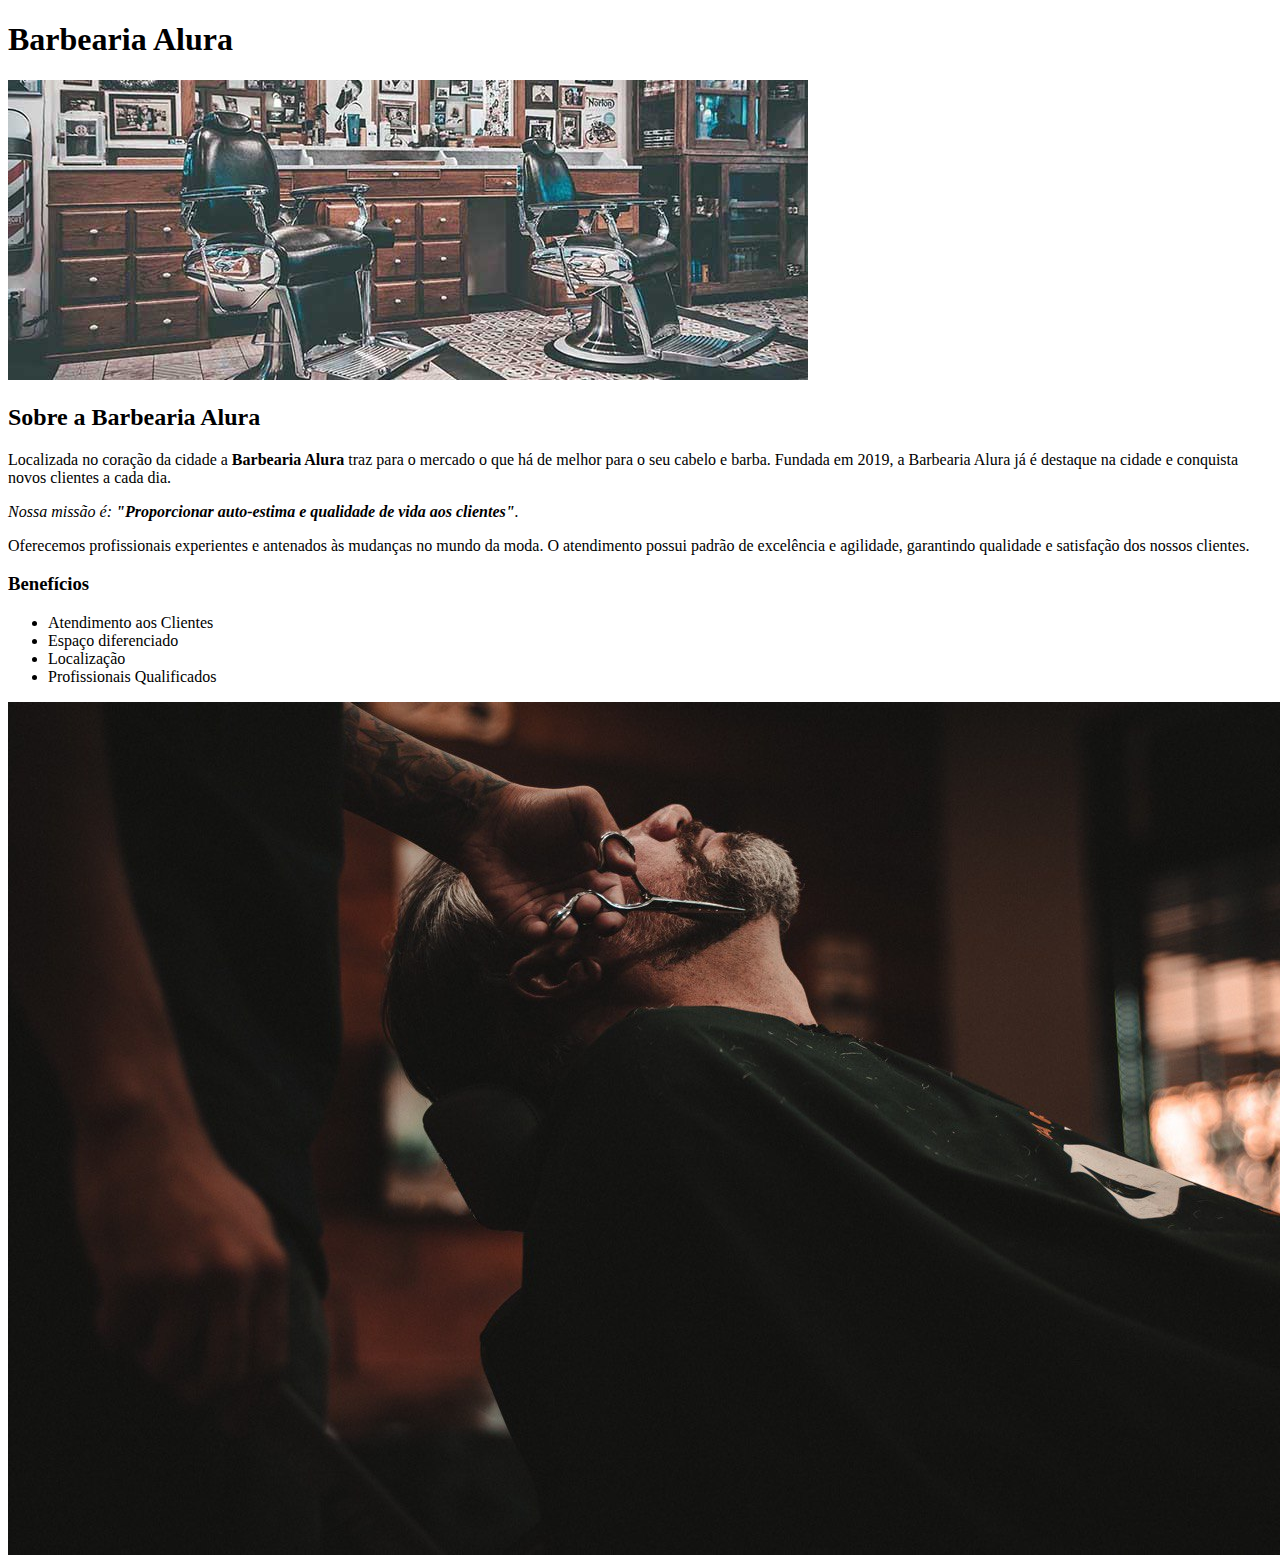
==== index.html @ f395a930 "Criação da index" ====
<!DOCTYPE html>
<html lang="pt-br">
	<head>
		<meta charset="UTF-8">
		<title>Barbearia Alura</title>
		<link rel="stylesheet" href="css/style.css">
	</head>

	<body>
		<header>
			<h1 class="titulo-principal">Barbearia Alura</h1>
		</header>
		<img id="banner" src="imagens/banner.jpg">
		<div class="principal">
			<h2 class="titulo-centralizado">Sobre a Barbearia Alura</h2>
	 
			<p>Localizada no coração da cidade a <strong>Barbearia Alura</strong> traz para o mercado o que há de melhor para o seu cabelo e barba. Fundada em 2019, a Barbearia Alura já é destaque na cidade e conquista novos clientes a cada dia.</p>

			<p id="missao"><em>Nossa missão é: <strong>"Proporcionar auto-estima e qualidade de vida aos clientes"</strong>.</em></p>

			<p>Oferecemos profissionais experientes e antenados às mudanças no mundo da moda. O atendimento possui padrão de excelência e agilidade, garantindo qualidade e satisfação dos nossos clientes.</p>
		</div>

		<div class="beneficios">
			<h3 class="titulo-centralizado">Benefícios</h3>

			<ul>
				<li class="itens">Atendimento aos Clientes</li>
				<li class="itens">Espaço diferenciado</li>
				<li class="itens">Localização</li>
				<li class="itens">Profissionais Qualificados</li>
			</ul>

			<img src="imagens/beneficios.jpg" class="imagembeneficios">
		</div>
	</body>
</html>
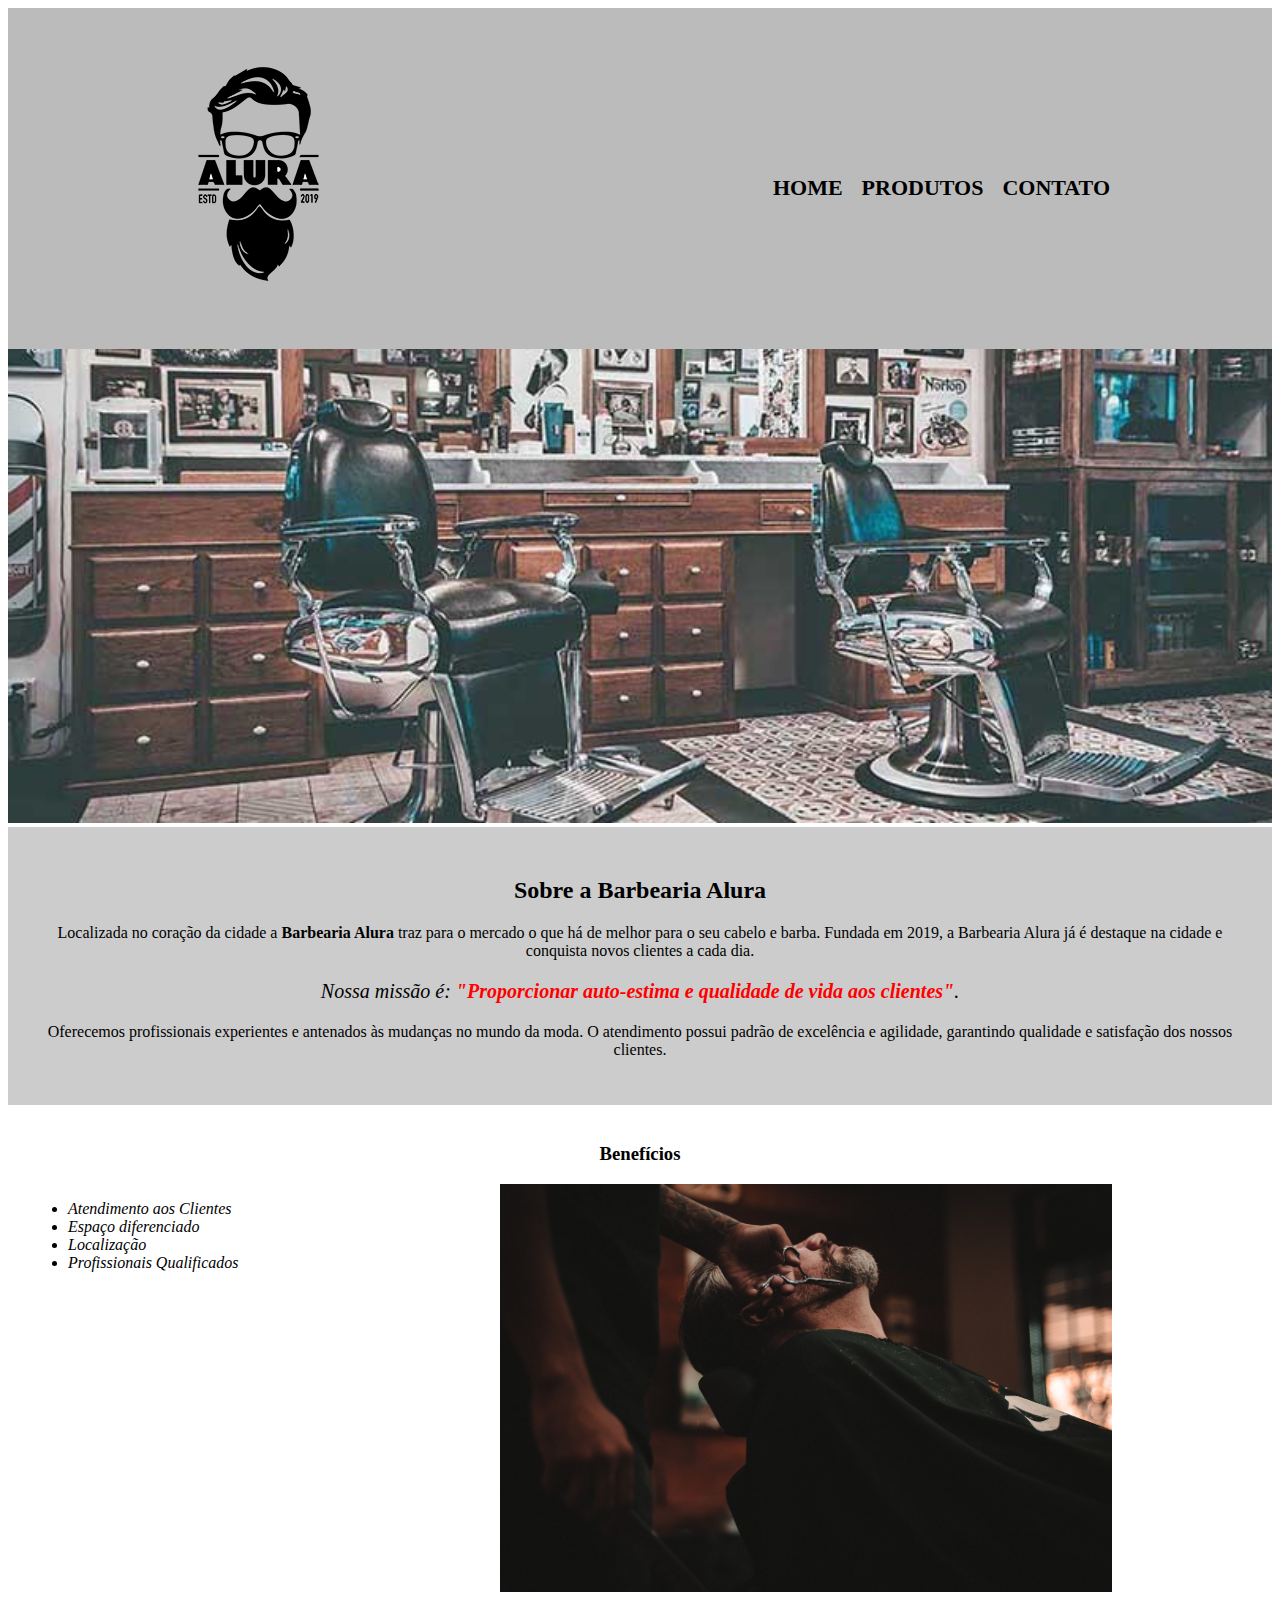
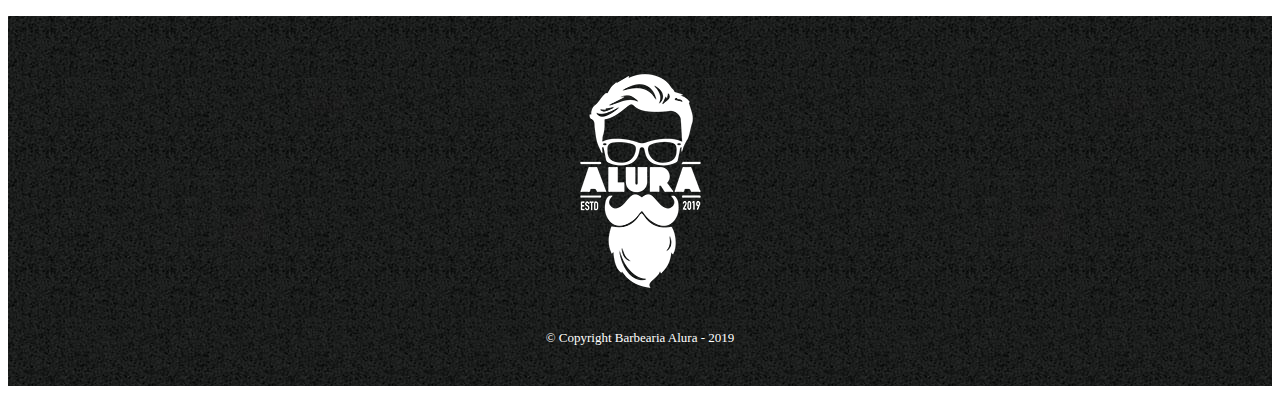
==== commit 4b0afa72: "Changes" ====
--- a/index.html
+++ b/index.html
@@ -3,35 +3,56 @@
 	<head>
 		<meta charset="UTF-8">
 		<title>Barbearia Alura</title>
+
+
 		<link rel="stylesheet" href="css/style.css">
 	</head>
 
 	<body>
 		<header>
-			<h1 class="titulo-principal">Barbearia Alura</h1>
+			<div class="caixa">
+				<h1><img src="imagens/logo.png"></h1>
+
+				<nav>
+					<ul>
+						<li><a href="index.html">Home</a></li>
+						<li><a href="produtos.html">Produtos</a></li>
+						<li><a href="contato.html">Contato</a></li>
+					</ul>
+				</nav>
+			</div>
+
 		</header>
-		<img id="banner" src="imagens/banner.jpg">
-		<div class="principal">
-			<h2 class="titulo-centralizado">Sobre a Barbearia Alura</h2>
-	 
-			<p>Localizada no coração da cidade a <strong>Barbearia Alura</strong> traz para o mercado o que há de melhor para o seu cabelo e barba. Fundada em 2019, a Barbearia Alura já é destaque na cidade e conquista novos clientes a cada dia.</p>
+		<main>
+			<img id="banner" src="imagens/banner.jpg">
+			<div class="principal">
+				<h2 class="titulo-centralizado">Sobre a Barbearia Alura</h2>
+		 
+				<p>Localizada no coração da cidade a <strong>Barbearia Alura</strong> traz para o mercado o que há de melhor para o seu cabelo e barba. Fundada em 2019, a Barbearia Alura já é destaque na cidade e conquista novos clientes a cada dia.</p>
 
-			<p id="missao"><em>Nossa missão é: <strong>"Proporcionar auto-estima e qualidade de vida aos clientes"</strong>.</em></p>
+				<p id="missao"><em>Nossa missão é: <strong>"Proporcionar auto-estima e qualidade de vida aos clientes"</strong>.</em></p>
 
-			<p>Oferecemos profissionais experientes e antenados às mudanças no mundo da moda. O atendimento possui padrão de excelência e agilidade, garantindo qualidade e satisfação dos nossos clientes.</p>
-		</div>
+				<p>Oferecemos profissionais experientes e antenados às mudanças no mundo da moda. O atendimento possui padrão de excelência e agilidade, garantindo qualidade e satisfação dos nossos clientes.</p>
+			</div>
 
-		<div class="beneficios">
-			<h3 class="titulo-centralizado">Benefícios</h3>
+			<div class="beneficios">
+				<h3 class="titulo-centralizado">Benefícios</h3>
 
-			<ul>
-				<li class="itens">Atendimento aos Clientes</li>
-				<li class="itens">Espaço diferenciado</li>
-				<li class="itens">Localização</li>
-				<li class="itens">Profissionais Qualificados</li>
-			</ul>
+				<ul class="itens-beneficios">
+					<li class="itens">Atendimento aos Clientes</li>
+					<li class="itens">Espaço diferenciado</li>
+					<li class="itens">Localização</li>
+					<li class="itens">Profissionais Qualificados</li>
+				</ul>
 
-			<img src="imagens/beneficios.jpg" class="imagembeneficios">
-		</div>
+				<img src="imagens/beneficios.jpg" class="imagembeneficios">
+			</div>
+		</main>
+		<footer>
+			
+			<img src="imagens/logo-branco.png">
+			<p class="copyright">&copy; Copyright Barbearia Alura - 2019</p>
+
+		</footer>
 	</body>
 </html>--- a/css/style.css
+++ b/css/style.css
@@ -0,0 +1,92 @@
+header {
+	background: #BBBBBB;
+	padding: 20px 0;
+}
+
+#banner {
+	width:100%;
+}
+
+.principal{
+	background: #CCCCCC;
+	padding: 30px;
+}
+
+
+.titulo-centralizado {
+	text-align: center
+}
+
+.caixa {
+	position: relative;
+	width: 940px;
+	margin: 0 auto;
+}
+
+nav {
+	position: absolute;
+	top: 110px;
+	right: 0;
+}
+
+nav li {
+	display: inline;
+	margin: 0 0 0 15px;
+}
+
+nav a {
+	text-transform: uppercase;
+	color: #000000;
+	font-weight: bold;
+	font-size: 22px;
+	text-decoration: none;
+}
+
+nav a:hover {
+	color: #C78C19;
+	text-decoration: underline;
+}
+
+p {
+	text-align: center;
+}
+
+#missao {
+	font-size: 20px
+}
+
+em strong {
+	color: #FF0000;
+}
+
+.itens {
+	font-style: italic
+}
+
+.beneficios {
+	background: #FFFFFF;
+	padding: 20px;
+}
+
+.itens-beneficios {
+	display: inline-block;
+	vertical-align: top;
+	width: 20%;
+	margin-right: 15%;
+}
+
+.imagembeneficios {
+	width: 50%;
+}
+
+footer {
+	text-align: center;
+	background: url(../imagens/bg.jpg);
+	padding: 40px 0;
+}
+
+.copyright {
+	color: #FFFFFF;
+	font-size: 13px;
+	margin: 20px 0 0;
+}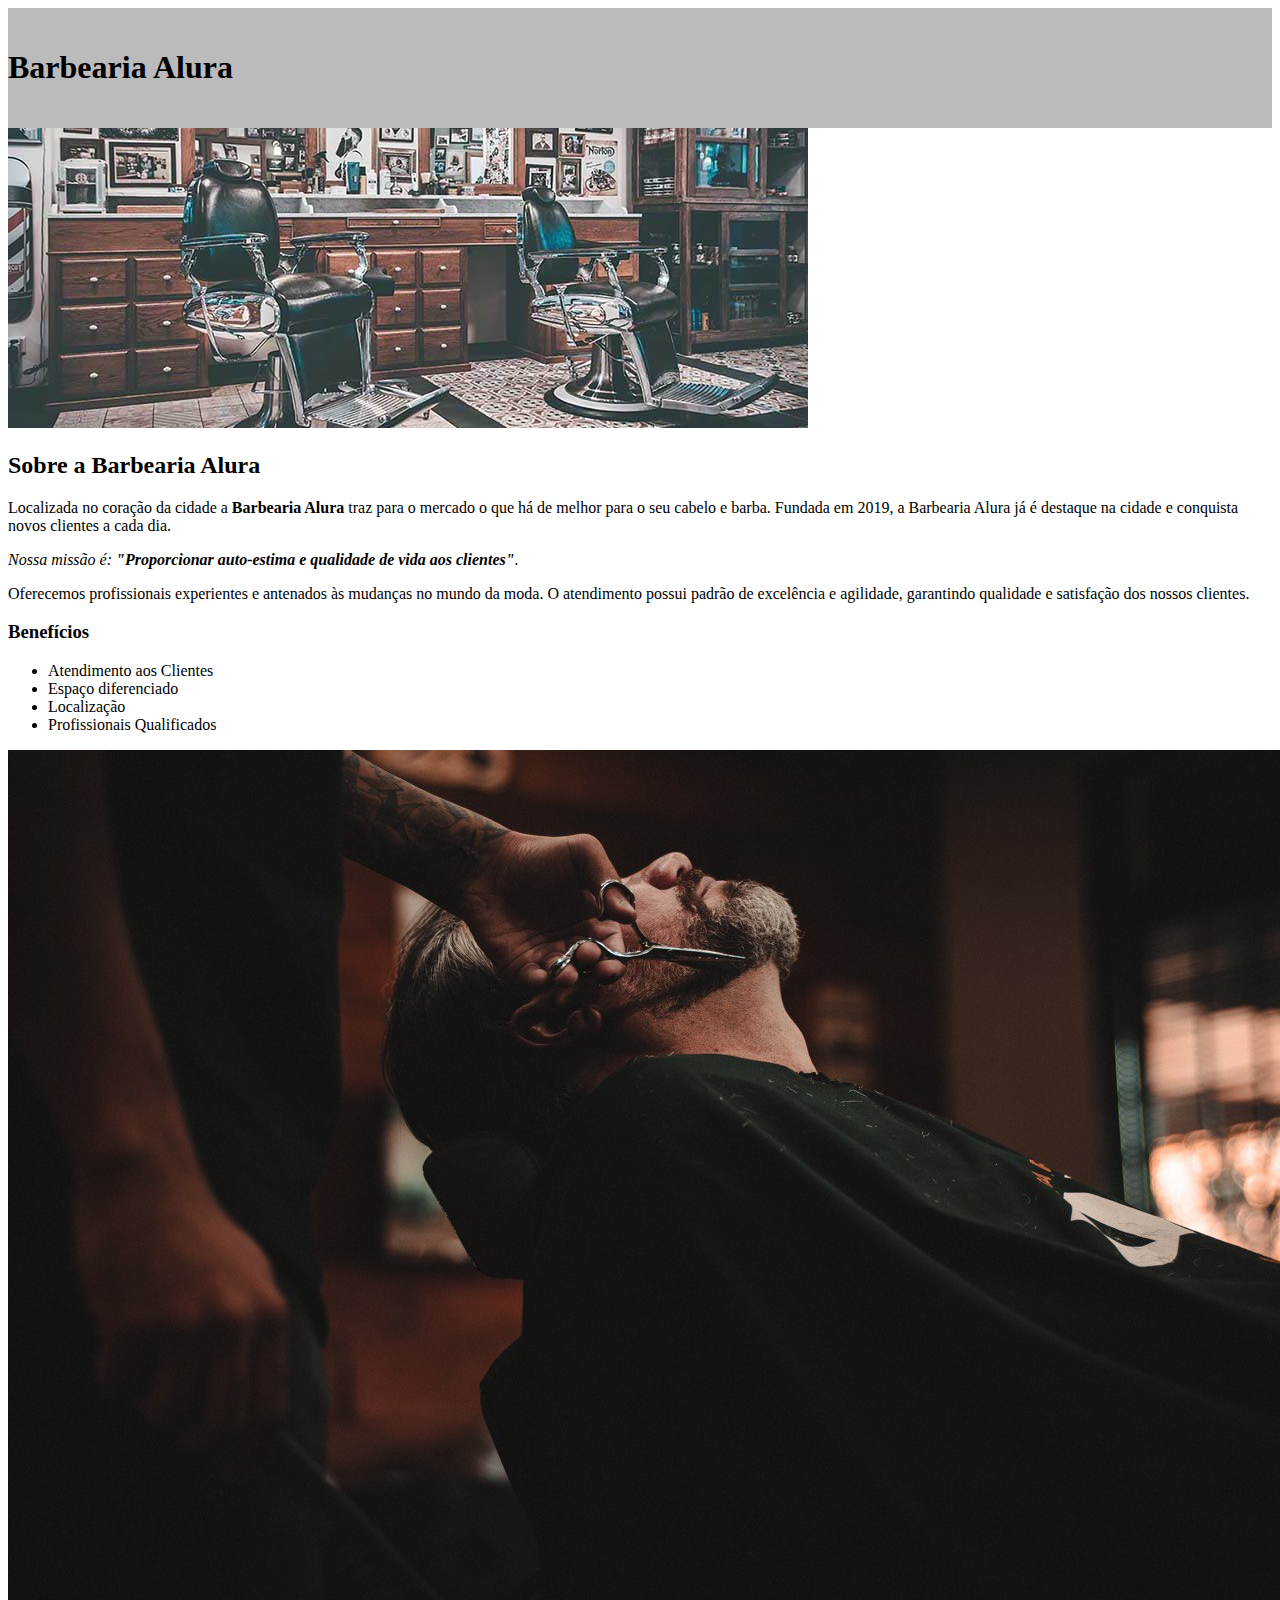
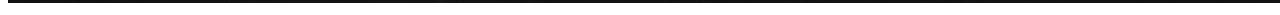
==== commit 6be18690: "Changes" ====
--- a/index.html
+++ b/index.html
@@ -3,56 +3,35 @@
 	<head>
 		<meta charset="UTF-8">
 		<title>Barbearia Alura</title>
-
-
 		<link rel="stylesheet" href="css/style.css">
 	</head>
 
 	<body>
 		<header>
-			<div class="caixa">
-				<h1><img src="imagens/logo.png"></h1>
+			<h1 class="titulo-principal">Barbearia Alura</h1>
+		</header>
+		<img id="banner" src="imagens/banner.jpg">
+		<div class="principal">
+			<h2 class="titulo-centralizado">Sobre a Barbearia Alura</h2>
+	 
+			<p>Localizada no coração da cidade a <strong>Barbearia Alura</strong> traz para o mercado o que há de melhor para o seu cabelo e barba. Fundada em 2019, a Barbearia Alura já é destaque na cidade e conquista novos clientes a cada dia.</p>
 
-				<nav>
-					<ul>
-						<li><a href="index.html">Home</a></li>
-						<li><a href="produtos.html">Produtos</a></li>
-						<li><a href="contato.html">Contato</a></li>
-					</ul>
-				</nav>
-			</div>
+			<p id="missao"><em>Nossa missão é: <strong>"Proporcionar auto-estima e qualidade de vida aos clientes"</strong>.</em></p>
 
-		</header>
-		<main>
-			<img id="banner" src="imagens/banner.jpg">
-			<div class="principal">
-				<h2 class="titulo-centralizado">Sobre a Barbearia Alura</h2>
-		 
-				<p>Localizada no coração da cidade a <strong>Barbearia Alura</strong> traz para o mercado o que há de melhor para o seu cabelo e barba. Fundada em 2019, a Barbearia Alura já é destaque na cidade e conquista novos clientes a cada dia.</p>
+			<p>Oferecemos profissionais experientes e antenados às mudanças no mundo da moda. O atendimento possui padrão de excelência e agilidade, garantindo qualidade e satisfação dos nossos clientes.</p>
+		</div>
 
-				<p id="missao"><em>Nossa missão é: <strong>"Proporcionar auto-estima e qualidade de vida aos clientes"</strong>.</em></p>
+		<div class="beneficios">
+			<h3 class="titulo-centralizado">Benefícios</h3>
 
-				<p>Oferecemos profissionais experientes e antenados às mudanças no mundo da moda. O atendimento possui padrão de excelência e agilidade, garantindo qualidade e satisfação dos nossos clientes.</p>
-			</div>
+			<ul>
+				<li class="itens">Atendimento aos Clientes</li>
+				<li class="itens">Espaço diferenciado</li>
+				<li class="itens">Localização</li>
+				<li class="itens">Profissionais Qualificados</li>
+			</ul>
 
-			<div class="beneficios">
-				<h3 class="titulo-centralizado">Benefícios</h3>
-
-				<ul class="itens-beneficios">
-					<li class="itens">Atendimento aos Clientes</li>
-					<li class="itens">Espaço diferenciado</li>
-					<li class="itens">Localização</li>
-					<li class="itens">Profissionais Qualificados</li>
-				</ul>
-
-				<img src="imagens/beneficios.jpg" class="imagembeneficios">
-			</div>
-		</main>
-		<footer>
-			
-			<img src="imagens/logo-branco.png">
-			<p class="copyright">&copy; Copyright Barbearia Alura - 2019</p>
-
-		</footer>
+			<img src="imagens/beneficios.jpg" class="imagembeneficios">
+		</div>
 	</body>
 </html>--- a/css/style.css
+++ b/css/style.css
@@ -1,20 +1,6 @@
 header {
 	background: #BBBBBB;
 	padding: 20px 0;
-}
-
-#banner {
-	width:100%;
-}
-
-.principal{
-	background: #CCCCCC;
-	padding: 30px;
-}
-
-
-.titulo-centralizado {
-	text-align: center
 }
 
 .caixa {
@@ -42,41 +28,58 @@
 	text-decoration: none;
 }
 
+
 nav a:hover {
 	color: #C78C19;
 	text-decoration: underline;
 }
 
-p {
-	text-align: center;
+
+.produtos {
+	width: 940px;
+	margin: 0 auto;
+	padding: 50px 0;
 }
 
-#missao {
-	font-size: 20px
+.produtos li {
+	display: inline-block;
+	text-align: center;
+	width: 30%;
+	vertical-align: top;
+	margin: 0 1.5%;
+	padding: 30px 20px;
+	box-sizing: border-box;
+	border: 2px solid #000000;
+	border-radius: 10px;
 }
 
-em strong {
-	color: #FF0000;
+
+.produtos li:hover {
+	border-color: #C78C19;
 }
 
-.itens {
-	font-style: italic
+.produtos li:active {
+	border-color: #088C19;
+}
+.produtos li:hover h2{
+	font-size: 34px;
 }
 
-.beneficios {
-	background: #FFFFFF;
-	padding: 20px;
+
+
+.produtos h2 {
+	font-size: 30px;
+	font-weight: bold;
 }
 
-.itens-beneficios {
-	display: inline-block;
-	vertical-align: top;
-	width: 20%;
-	margin-right: 15%;
+.produto-descricao{
+	font-size: 18px;
 }
 
-.imagembeneficios {
-	width: 50%;
+.produto-preco {
+	font-size: 22px;
+	font-weight: bold;
+	margin-top: 10px;
 }
 
 footer {
@@ -89,4 +92,63 @@
 	color: #FFFFFF;
 	font-size: 13px;
 	margin: 20px 0 0;
+}
+
+main {
+    width: 940px;
+    margin: 0 auto;
+}
+
+form {
+    margin: 40px 0;
+}
+
+form label, form legend {
+    display:block;
+    font-size: 20px;
+    margin: 0 0 10px;
+}
+
+.input-padrao {
+    display: block;
+    margin: 0 0 20px;
+    padding: 10px 25px;
+    width: 50%;
+}
+
+.checkbox {
+	margin: 20px 0;
+}
+
+.enviar {
+	width: 40%;
+	padding: 15px 0;
+	background: orange;
+	color: white;
+	font-weight: bold;
+	font-size: 18px;
+	border: none;
+	border-radius: 5px;
+	transition: 1s all;
+	cursor: pointer;
+}
+
+.enviar:hover {
+	background: darkorange;
+	transform: scale(1.2);
+}
+
+table {
+	margin: 20px 0 40px;
+}
+
+thead {
+	background: #555555;
+	color: white;
+	font-weight: bold;
+}
+
+td, th {
+	border: 1px solid #000000;
+	padding: 8px 15px;
 }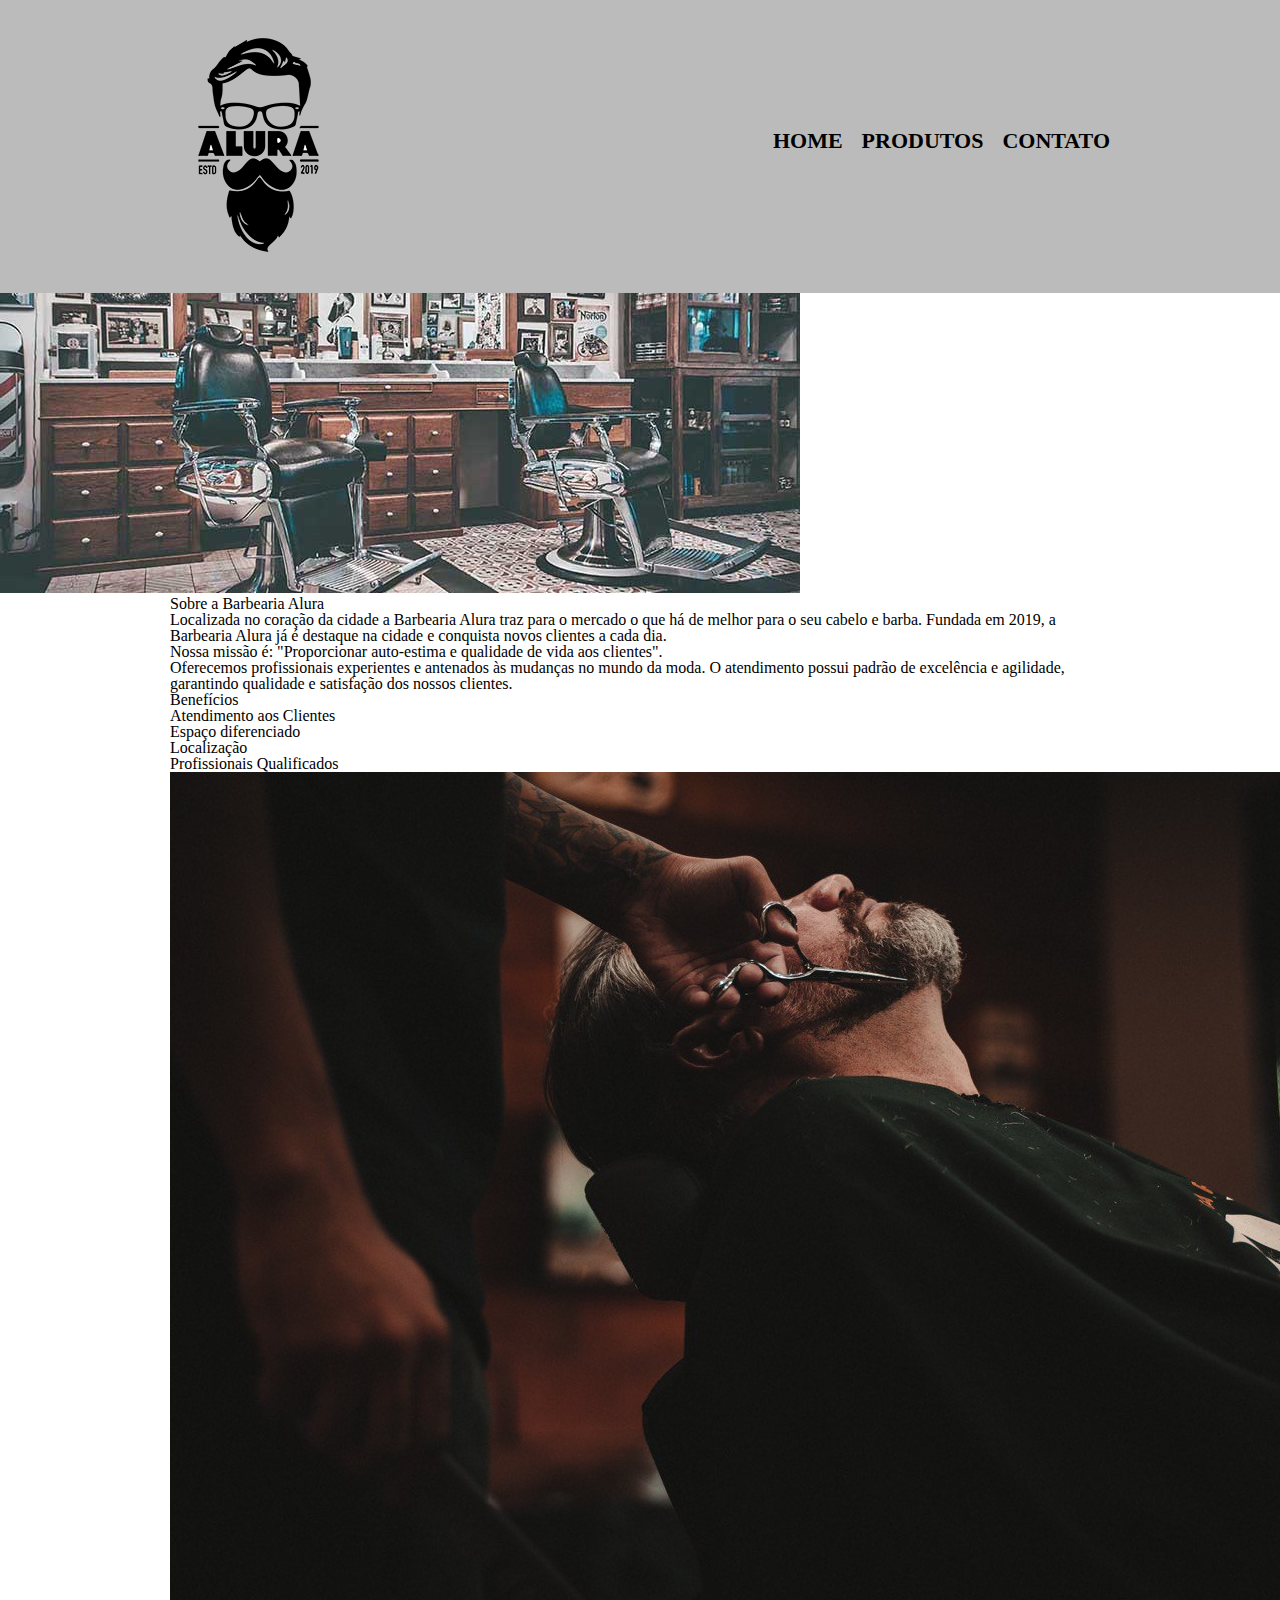
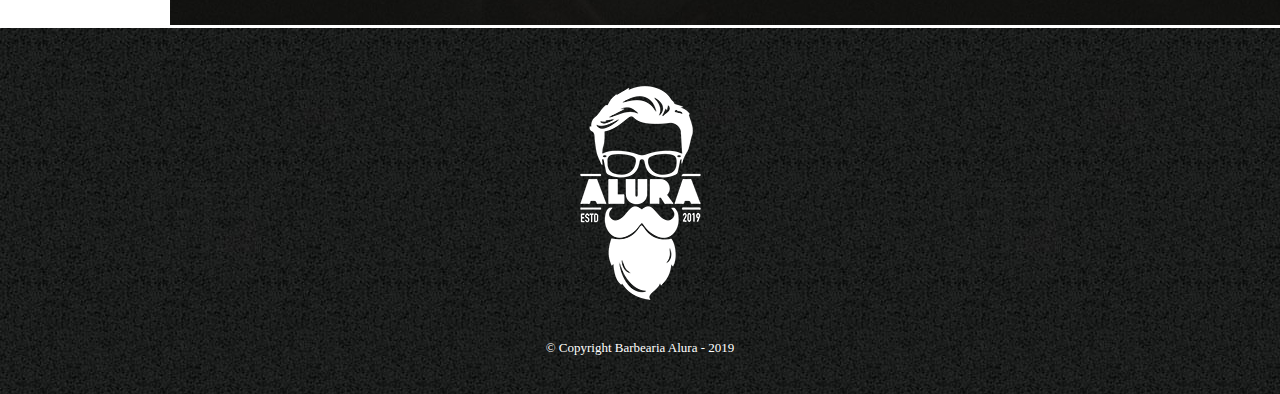
==== commit d8ef0d4a: "index" ====
--- a/index.html
+++ b/index.html
@@ -3,35 +3,59 @@
 	<head>
 		<meta charset="UTF-8">
 		<title>Barbearia Alura</title>
+
+		<link rel="stylesheet" href="css/reset.css">
 		<link rel="stylesheet" href="css/style.css">
 	</head>
 
 	<body>
 		<header>
-			<h1 class="titulo-principal">Barbearia Alura</h1>
+			<div class="caixa">
+				<h1><img src="imagens/logo.png"></h1>
+
+				<nav>
+					<ul>
+						<li><a href="index.html">Home</a></li>
+						<li><a href="produtos.html">Produtos</a></li>
+						<li><a href="contato.html">Contato</a></li>
+					</ul>
+				</nav>
+			</div>
+
 		</header>
-		<img id="banner" src="imagens/banner.jpg">
-		<div class="principal">
-			<h2 class="titulo-centralizado">Sobre a Barbearia Alura</h2>
-	 
-			<p>Localizada no coração da cidade a <strong>Barbearia Alura</strong> traz para o mercado o que há de melhor para o seu cabelo e barba. Fundada em 2019, a Barbearia Alura já é destaque na cidade e conquista novos clientes a cada dia.</p>
+		
+		<img class="banner" src="imagens/banner.jpg">
+		
+		<main>
+			<section class="principal">
+				<h2 class="titulo-principal">Sobre a Barbearia Alura</h2>
+		 
+				<p>Localizada no coração da cidade a <strong>Barbearia Alura</strong> traz para o mercado o que há de melhor para o seu cabelo e barba. Fundada em 2019, a Barbearia Alura já é destaque na cidade e conquista novos clientes a cada dia.</p>
 
-			<p id="missao"><em>Nossa missão é: <strong>"Proporcionar auto-estima e qualidade de vida aos clientes"</strong>.</em></p>
+				<p id="missao"><em>Nossa missão é: <strong>"Proporcionar auto-estima e qualidade de vida aos clientes"</strong>.</em></p>
 
-			<p>Oferecemos profissionais experientes e antenados às mudanças no mundo da moda. O atendimento possui padrão de excelência e agilidade, garantindo qualidade e satisfação dos nossos clientes.</p>
-		</div>
+				<p>Oferecemos profissionais experientes e antenados às mudanças no mundo da moda. O atendimento possui padrão de excelência e agilidade, garantindo qualidade e satisfação dos nossos clientes.</p>
+			</section>
 
-		<div class="beneficios">
-			<h3 class="titulo-centralizado">Benefícios</h3>
+			<section class="beneficios">
+				<h3 class="titulo-principal">Benefícios</h3>
 
-			<ul>
-				<li class="itens">Atendimento aos Clientes</li>
-				<li class="itens">Espaço diferenciado</li>
-				<li class="itens">Localização</li>
-				<li class="itens">Profissionais Qualificados</li>
-			</ul>
+				<ul>
+					<li class="itens">Atendimento aos Clientes</li>
+					<li class="itens">Espaço diferenciado</li>
+					<li class="itens">Localização</li>
+					<li class="itens">Profissionais Qualificados</li>
+				</ul>
 
-			<img src="imagens/beneficios.jpg" class="imagembeneficios">
-		</div>
+				<img src="imagens/beneficios.jpg" class="imagembeneficios">
+			</section>
+		</main>
+
+		<footer>
+			
+			<img src="imagens/logo-branco.png">
+			<p class="copyright">&copy; Copyright Barbearia Alura - 2019</p>
+
+		</footer>
 	</body>
 </html>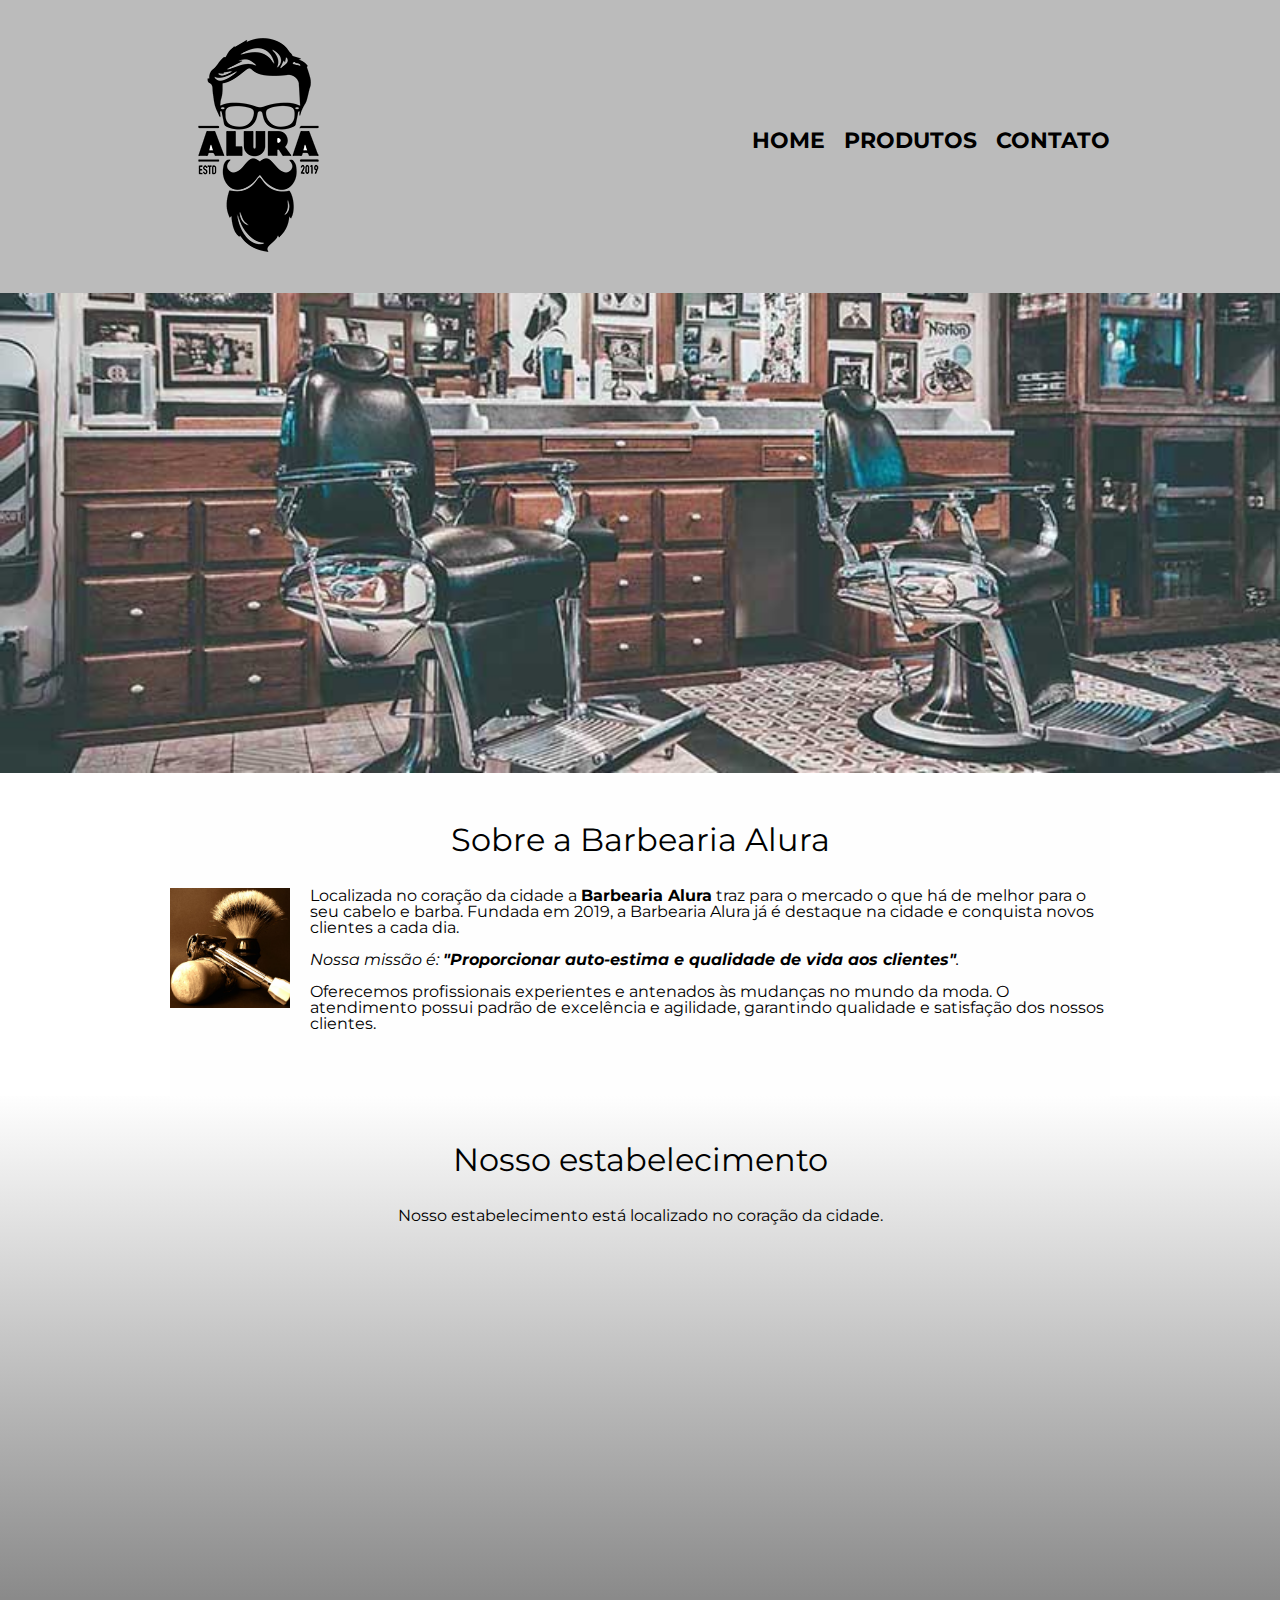
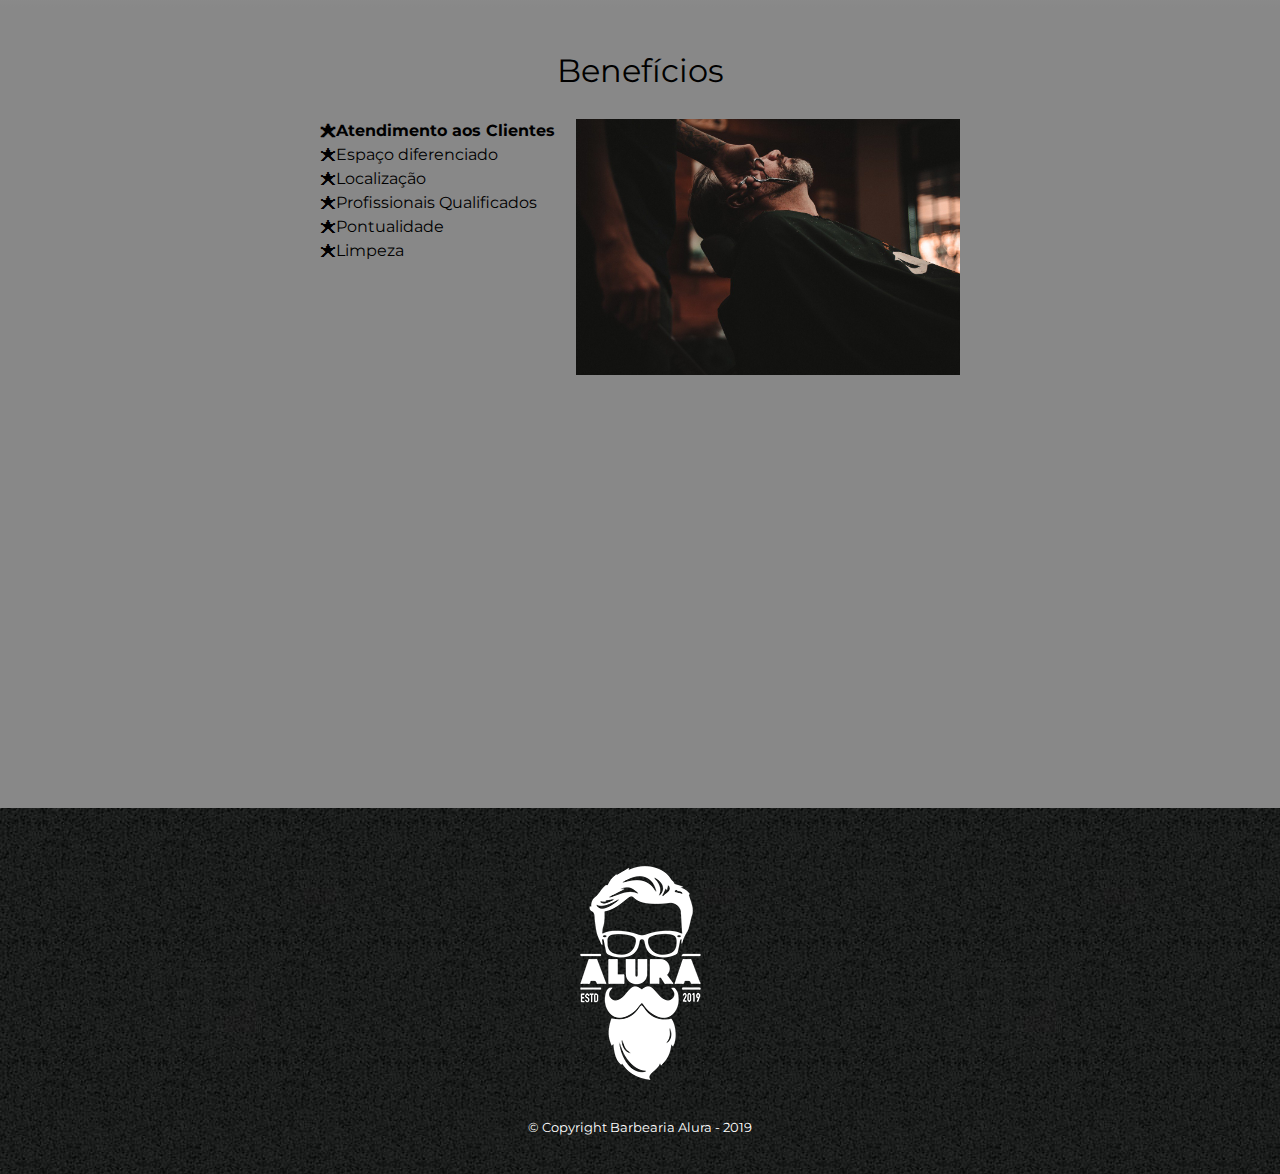
==== commit 1ab7c630: "index" ====
--- a/index.html
+++ b/index.html
@@ -6,6 +6,7 @@
 
 		<link rel="stylesheet" href="css/reset.css">
 		<link rel="stylesheet" href="css/style.css">
+		<link href="https://fonts.googleapis.com/css?family=Montserrat&display=swap" rel="stylesheet">
 	</head>
 
 	<body>
@@ -29,6 +30,8 @@
 		<main>
 			<section class="principal">
 				<h2 class="titulo-principal">Sobre a Barbearia Alura</h2>
+
+				<img class="utensilios" src="imagens/utensilios.jpg" alt="Utensilios de um barbeiro.">
 		 
 				<p>Localizada no coração da cidade a <strong>Barbearia Alura</strong> traz para o mercado o que há de melhor para o seu cabelo e barba. Fundada em 2019, a Barbearia Alura já é destaque na cidade e conquista novos clientes a cada dia.</p>
 
@@ -37,17 +40,32 @@
 				<p>Oferecemos profissionais experientes e antenados às mudanças no mundo da moda. O atendimento possui padrão de excelência e agilidade, garantindo qualidade e satisfação dos nossos clientes.</p>
 			</section>
 
+			<section class="mapa">
+				<h3 class="titulo-principal">Nosso estabelecimento</h3>
+				<p>Nosso estabelecimento está localizado no coração da cidade.</p>
+
+				<div class="mapa-conteudo">
+					<iframe src="https://www.google.com/maps/embed?pb=!1m18!1m12!1m3!1d3656.4483278365396!2d-46.63466568562861!3d-23.588249068469487!2m3!1f0!2f0!3f0!3m2!1i1024!2i768!4f13.1!3m3!1m2!1s0x94ce5a2b2ed7f3a1%3A0xab35da2f5ca62674!2sCaelum!5e0!3m2!1spt-BR!2sbr!4v1568814489656!5m2!1spt-BR!2sbr" width="100%" height="300" frameborder="0" style="border:0;" allowfullscreen=""></iframe>
+				</div>
+			</section>
+
 			<section class="beneficios">
 				<h3 class="titulo-principal">Benefícios</h3>
 
-				<ul>
-					<li class="itens">Atendimento aos Clientes</li>
-					<li class="itens">Espaço diferenciado</li>
-					<li class="itens">Localização</li>
-					<li class="itens">Profissionais Qualificados</li>
-				</ul>
+				<div class="conteudo-beneficios">
+					<ul class="lista-beneficios">
+						<li class="itens">Atendimento aos Clientes</li>
+						<li class="itens">Espaço diferenciado</li>
+						<li class="itens">Localização</li>
+						<li class="itens">Profissionais Qualificados</li>
+						<li class="itens">Pontualidade</li>
+						<li class="itens">Limpeza</li>
+					</ul><img src="imagens/beneficios.jpg" class="imagem-beneficios">
+				</div>
 
-				<img src="imagens/beneficios.jpg" class="imagembeneficios">
+				<div class="video">
+					<iframe width="560" height="315" src="https://www.youtube.com/embed/wcVVXUV0YUY" frameborder="0" allow="accelerometer; autoplay; encrypted-media; gyroscope; picture-in-picture" allowfullscreen></iframe>
+				</div>
 			</section>
 		</main>
 
--- a/css/style.css
+++ b/css/style.css
@@ -1,3 +1,7 @@
+body {
+	font-family: 'Montserrat', sans-serif;
+}
+
 header {
 	background: #BBBBBB;
 	padding: 20px 0;
@@ -28,12 +32,10 @@
 	text-decoration: none;
 }
 
-
 nav a:hover {
 	color: #C78C19;
 	text-decoration: underline;
 }
-
 
 .produtos {
 	width: 940px;
@@ -53,26 +55,24 @@
 	border-radius: 10px;
 }
 
-
 .produtos li:hover {
 	border-color: #C78C19;
 }
 
 .produtos li:active {
-	border-color: #088C19;
-}
-.produtos li:hover h2{
+	border-color: #088C19;	
+}
+
+.produtos li:hover h2 {
 	font-size: 34px;
 }
-
-
 
 .produtos h2 {
 	font-size: 30px;
 	font-weight: bold;
 }
 
-.produto-descricao{
+.produto-descricao {
 	font-size: 18px;
 }
 
@@ -84,7 +84,7 @@
 
 footer {
 	text-align: center;
-	background: url(../imagens/bg.jpg);
+	background: url("../imagens/bg.jpg");
 	padding: 40px 0;
 }
 
@@ -95,25 +95,24 @@
 }
 
 main {
-    width: 940px;
-    margin: 0 auto;
+	
 }
 
 form {
-    margin: 40px 0;
+	margin: 40px 0;
 }
 
 form label, form legend {
-    display:block;
-    font-size: 20px;
-    margin: 0 0 10px;
+	display:block;
+	font-size: 20px;
+	margin: 0 0 10px;
 }
 
 .input-padrao {
-    display: block;
-    margin: 0 0 20px;
-    padding: 10px 25px;
-    width: 50%;
+	display: block;
+	margin: 0 0 20px;
+	padding: 10px 25px;
+	width: 50%;
 }
 
 .checkbox {
@@ -121,7 +120,7 @@
 }
 
 .enviar {
-	width: 40%;
+	width:40%;
 	padding: 15px 0;
 	background: orange;
 	color: white;
@@ -151,4 +150,94 @@
 td, th {
 	border: 1px solid #000000;
 	padding: 8px 15px;
+}
+
+
+/* css da página inicial */
+.banner {
+	width:100%;
+}
+
+.titulo-principal {
+	text-align: center;
+	font-size: 2em;
+	margin: 0 0 1em;
+	clear: left;
+}
+
+.principal {
+	padding: 3em 0;
+	background: #FEFEFE;
+	width: 940px;
+	margin: 0 auto;
+}
+
+.principal p {
+	margin: 0 0 1em;
+}
+
+.principal strong {
+	font-weight: bold;
+}
+
+.principal em {
+	font-style: italic;
+}
+
+.utensilios {
+	width: 120px;
+	float: left;
+	margin: 0 20px 20px 0;
+}
+
+.mapa {
+	padding: 3em 0;
+	background: linear-gradient(#FEFEFE, #888888);
+}
+
+.mapa-conteudo {
+	width: 940px;
+	margin: 0 auto;
+}
+
+.mapa p {
+	margin: 0 0 2em;
+	text-align: center;
+}
+
+.beneficios {
+	padding: 3em 0;
+	background: #888888;
+}
+
+.conteudo-beneficios {
+	width: 640px;
+	margin: 0 auto;
+}
+
+.lista-beneficios {
+	width: 40%;
+	display: inline-block;
+	vertical-align: top;
+}
+
+.itens {
+	line-height: 1.5;
+}
+
+.itens:first-child {
+	font-weight: bold;
+}
+
+.itens:before {
+	content: "🟊";
+}
+
+.imagem-beneficios {
+	width: 60%;
+}
+
+.video {
+	width: 560px;
+	margin: 2em auto;
 }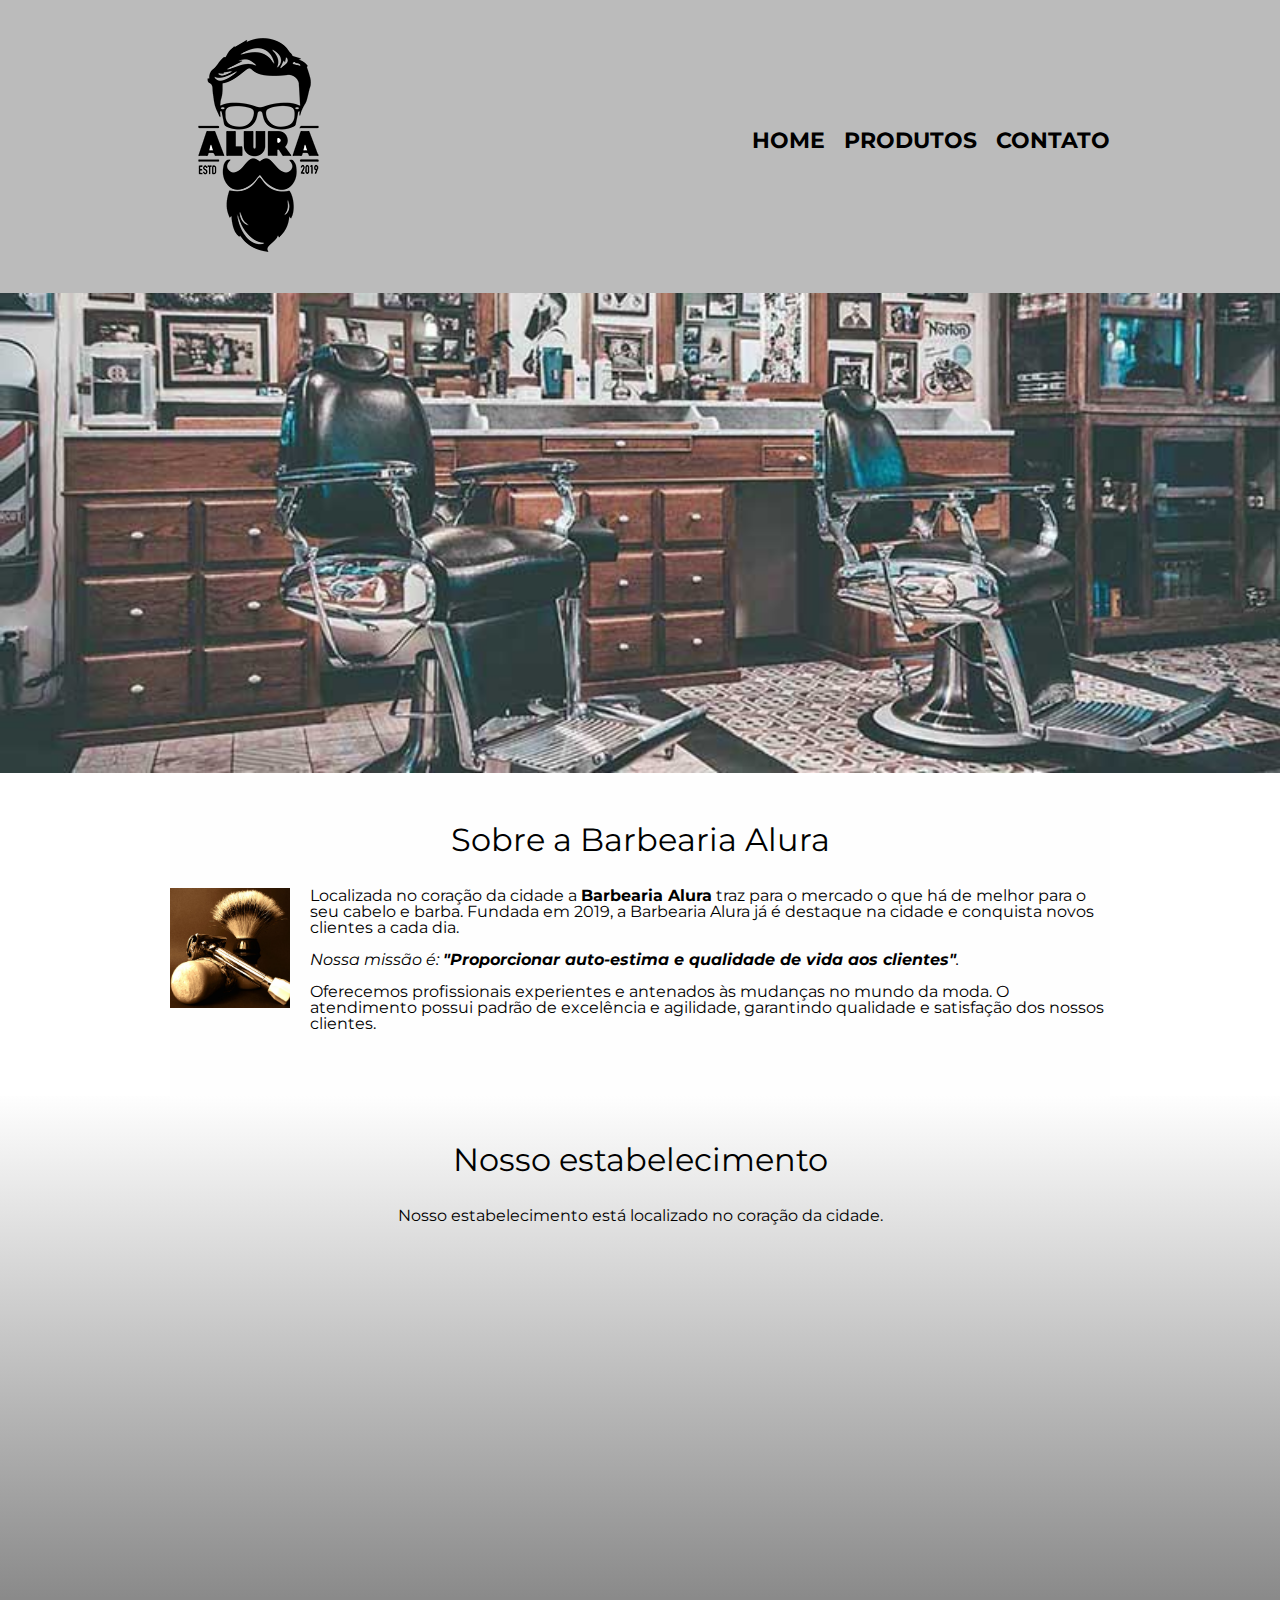
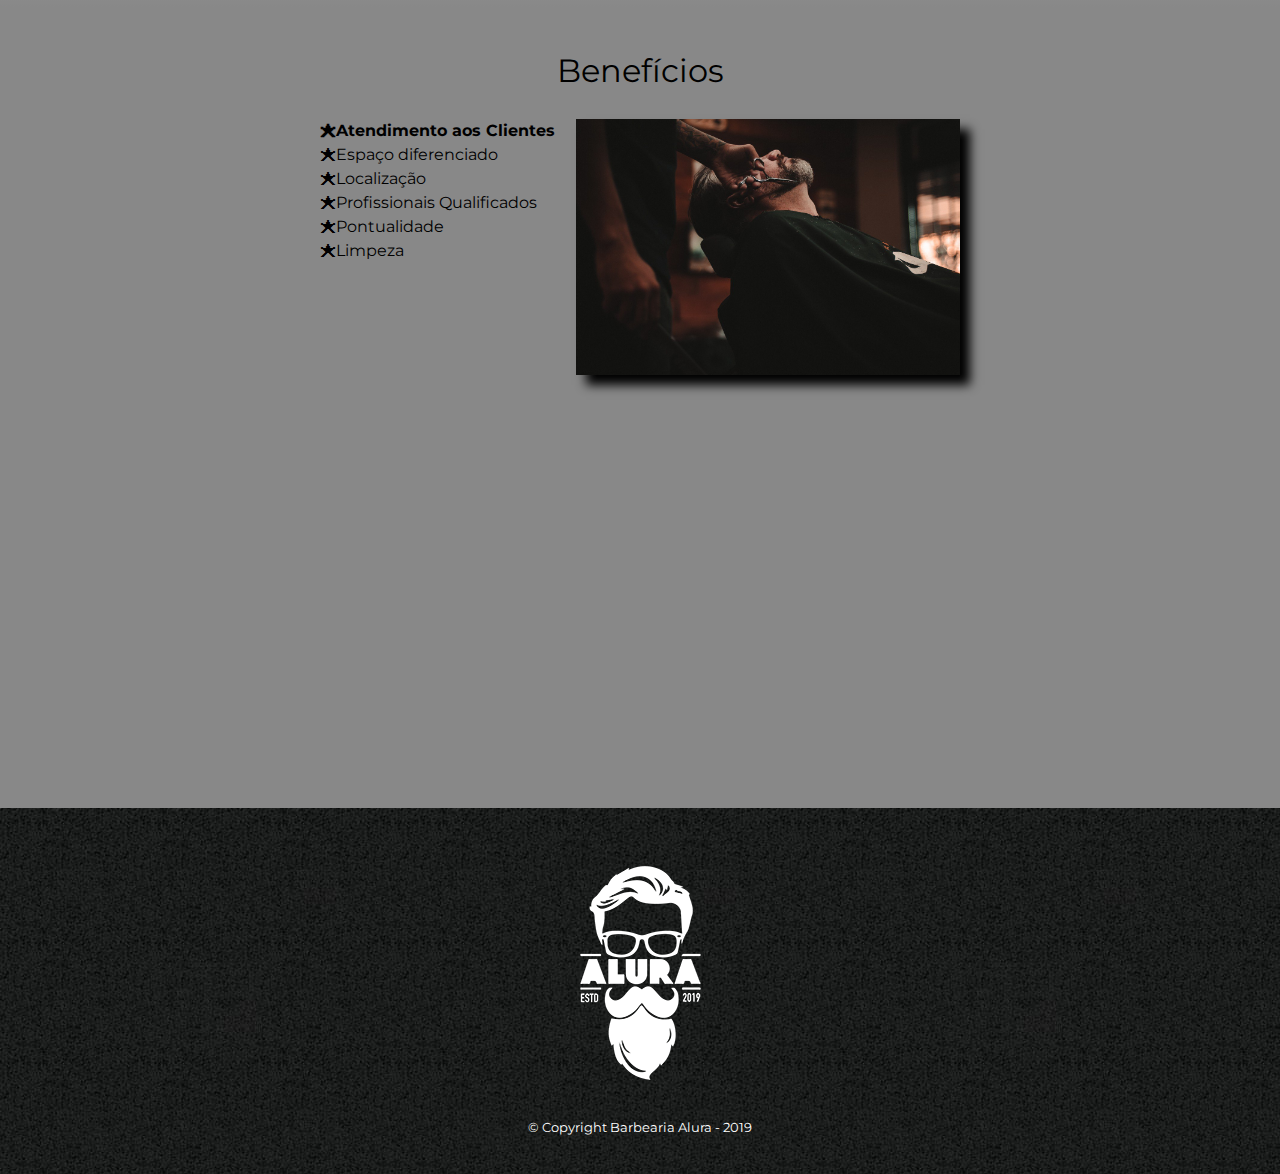
==== commit 84bd7d51: "index" ====
--- a/index.html
+++ b/index.html
@@ -2,6 +2,7 @@
 <html lang="pt-br">
 	<head>
 		<meta charset="UTF-8">
+		<meta name="viewport" content="width=device-width">
 		<title>Barbearia Alura</title>
 
 		<link rel="stylesheet" href="css/reset.css">
@@ -64,16 +65,14 @@
 				</div>
 
 				<div class="video">
-					<iframe width="560" height="315" src="https://www.youtube.com/embed/wcVVXUV0YUY" frameborder="0" allow="accelerometer; autoplay; encrypted-media; gyroscope; picture-in-picture" allowfullscreen></iframe>
+					<iframe width="100%" height="315" src="https://www.youtube.com/embed/wcVVXUV0YUY" frameborder="0" allow="accelerometer; autoplay; encrypted-media; gyroscope; picture-in-picture" allowfullscreen></iframe>
 				</div>
 			</section>
 		</main>
 
-		<footer>
-			
+		<footer>			
 			<img src="imagens/logo-branco.png">
 			<p class="copyright">&copy; Copyright Barbearia Alura - 2019</p>
-
 		</footer>
 	</body>
 </html>--- a/css/style.css
+++ b/css/style.css
@@ -235,9 +235,61 @@
 
 .imagem-beneficios {
 	width: 60%;
+	opacity: 1;
+	transition: 400ms;
+	box-shadow: 10px 10px 10px 0 #000000;
+}
+
+.imagem-beneficios:hover {
+	opacity: 0.3;
 }
 
 .video {
 	width: 560px;
 	margin: 2em auto;
-}+}
+
+@media screen and (max-width: 480px) {
+	.caixa, .principal, .conteudo-beneficios, .mapa-conteudo, .video {
+		width: auto;
+	}
+
+	h1 {
+		text-align: center;
+	}
+
+	nav {
+		position: static;
+	}
+
+	.principal p {
+    margin: 0px 10px 1em;
+  }
+
+	.lista-beneficios, .imagem-beneficios {
+		width: 100%;
+		margin: 10px auto;
+	}
+
+	.itens {
+    padding: 0px 0px 0px 15px;
+  }
+
+	.produtos {
+    width: 100%;
+  }
+
+  .produtos li {
+  	display: block;
+  	width: 90%;
+  	margin: 10px auto;
+  }
+
+  form {
+    margin: 40px 10px;
+  }
+
+  table {
+    margin: 20px 0 40px 10px;
+  }
+}
